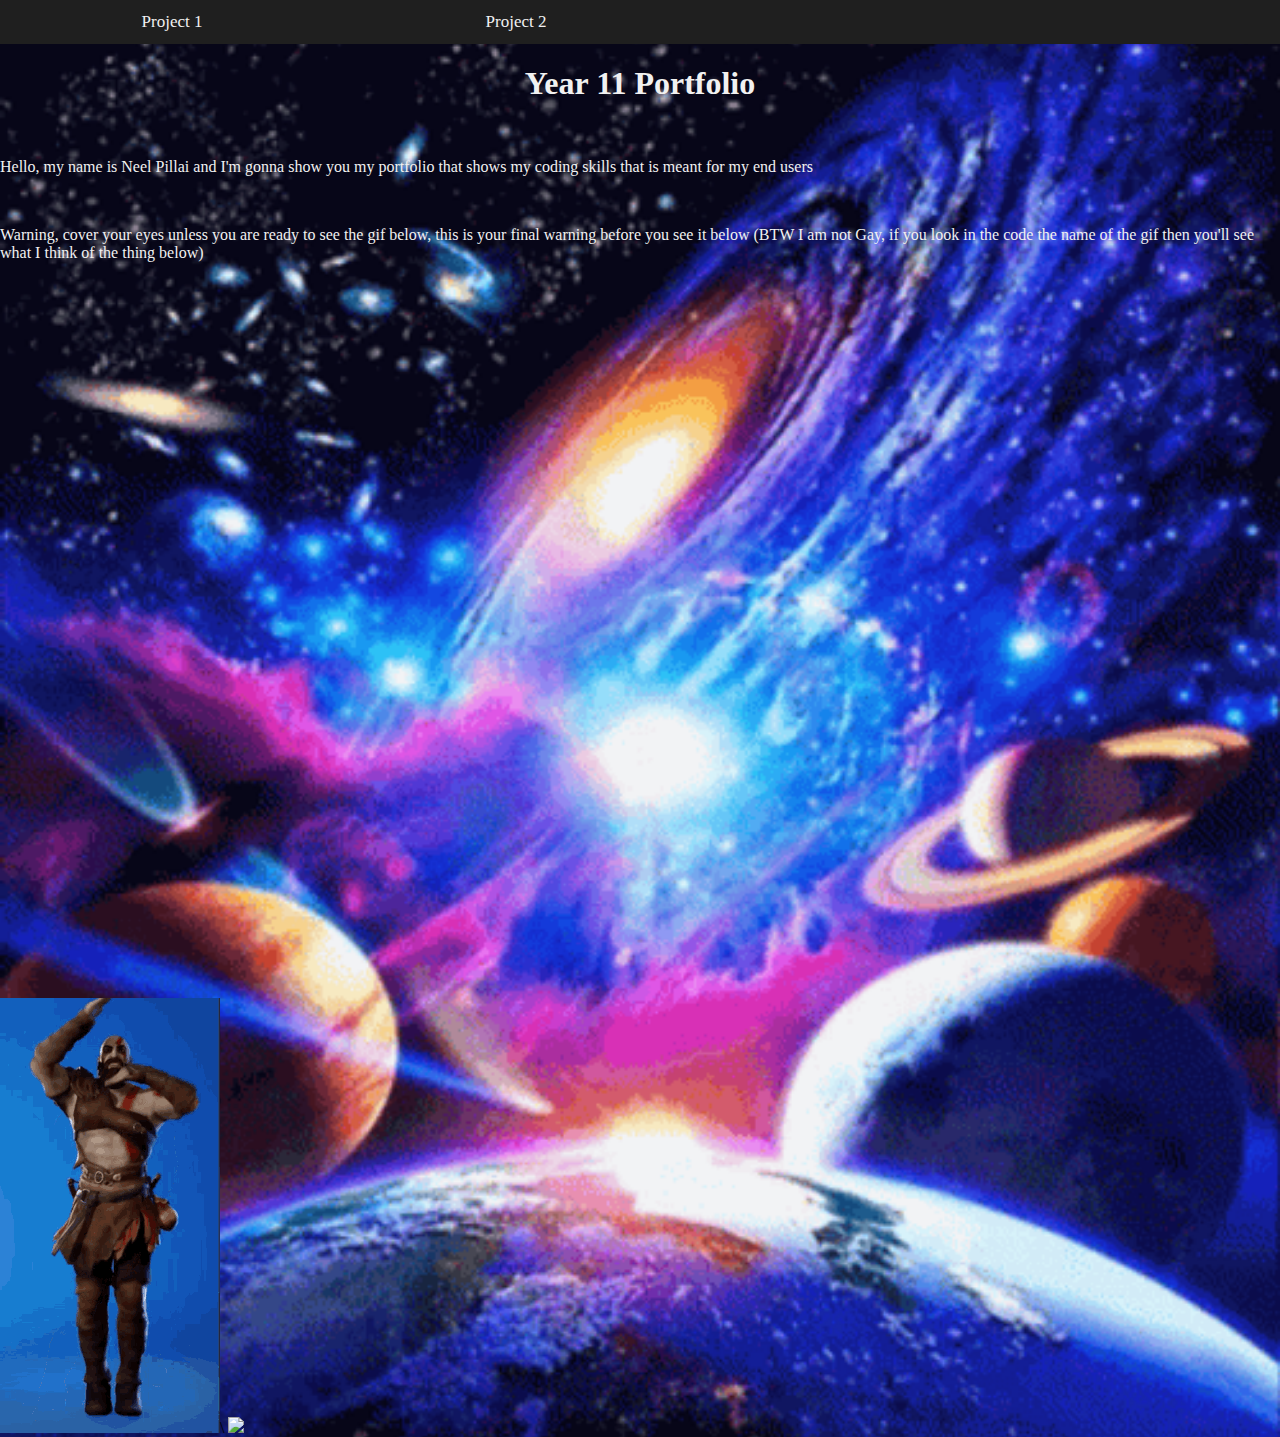
==== index.html @ 54568a24 "..." ====
<!DOCTYPE html>
<html lang="en">
<head>
    <meta charset="UTF-8">
    <meta name="viewport" content="width=device-width, initial-scale=1.0">
    <link rel="stylesheet" href="style.css" />
    <title>Year 11 Portfolio</title>
</head>
<body>

    <div class="navbar">
        <a href="Project Showcase Page.html">Project 1</a>
        <a href="Code Showcase Page.html">Project 2</a>
      </div>
    <h1> Year 11 Portfolio </h1>
    <br>
    <p>Hello, my name is Neel Pillai and I'm gonna show you my portfolio that shows my coding skills that is meant for my end users</p>
    <br>
    <p>Warning, cover your eyes unless you are ready to see the gif below, this is your final warning before you see it below (BTW I am not Gay, if you look in the code the name of the gif then you'll see what I think of the thing below)</p>
<br>
<br>
<br>
<br>
<br>
<br>
<br>
<br>
<br>
<br>
<br>
<br>
<br>
<br>
<br>
<br>
<br>
<br>
<br>
<br>
<br>
<br>
<br>
<br>
<br>
<br>
<br>
<br>
<br>
<br>
<br>
<br>
<br>
<br>
<br>
<br>
<br>
<br>
<br>
<br>
    <IMG SRC="the most cursed thing ever.gif">\
        <IMG SRC=" ever.gif">
</body>
</html>
---- style.css ----
/* Style the navigation menu */
.navbar {
    width: 100%;
    background-color: #1f1f1f;
    overflow: auto;
  }
  
  /* Navigation links */
  .navbar a {
    float: left;
    padding: 12px;
    color: #f1f1f1;
    text-decoration: none;
    font-size: 17px;
    width: 25%; /* Four equal-width links. If you have two links, use 50%, and 33.33% for three links, etc.. */
    text-align: center; /* If you want the text to be centered */
  }
  
  /* Add a background color on mouse-over */
  .navbar a:hover {
    background-color: #1f1f1f;
  }
  
  /* Style the current/active link */
  .navbar a.active {
    background-color: #1f1f1f;
  }
  
  /* Add responsiveness - on screens less than 500px, make the navigation links appear on top of each other, instead of next to each other */
  @media screen and (max-width: 500px) {
    .navbar a {
      float: none;
      display: block;
      width: 100%;
      text-align: left; /* If you want the text to be left-aligned on small screens */
    }
  }
  body {
    background-color: #1f1f1f;
  }
  
  h1 {
    color: #f1f1f1;
    text-align: center;
  }
  
  p {
    font-family: verdana;
  }
  
  p {
    color: #f1f1f1;
  }
/* ----- I'll remove everything from here to ----- */
  body{
    background-image: url("The\ most\ interesting\ thing\ ever.gif");
    background-size: cover;
    
    
    
    height: 100vh;
    padding:0;
    margin:0;
}
/* ----- here if I don't want a gif background ----- */
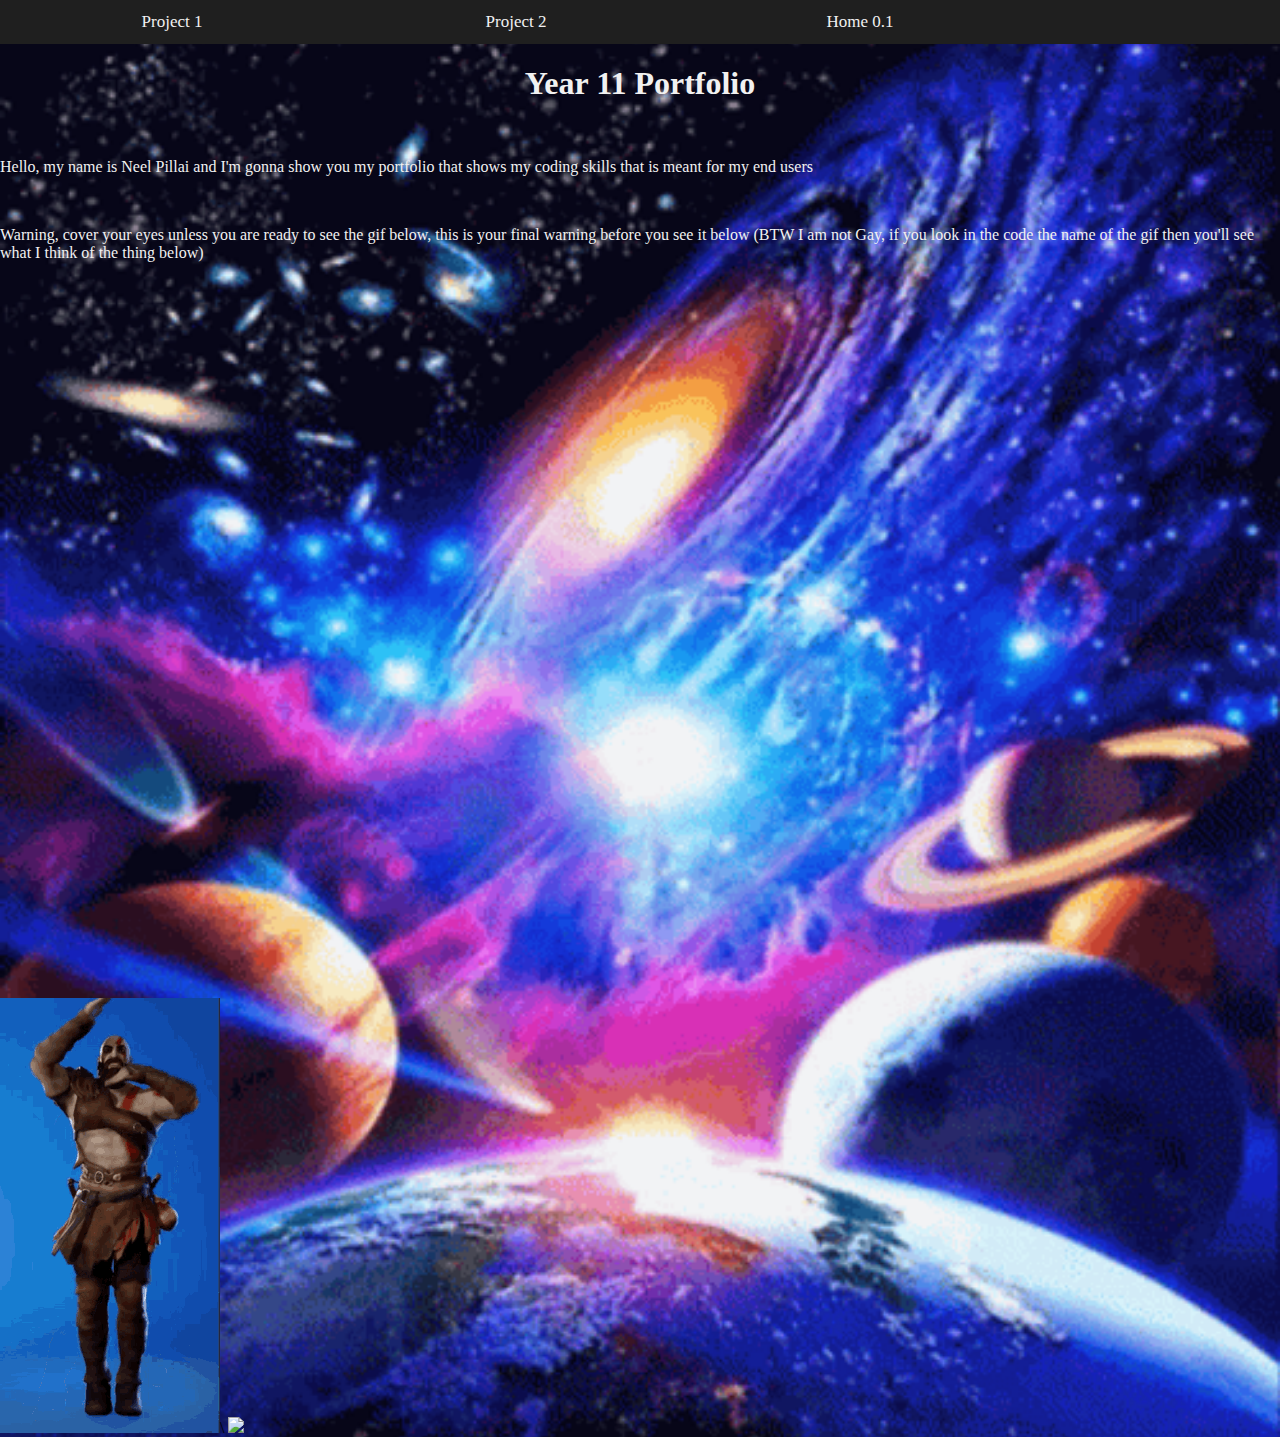
==== commit fa9979f7: "well um, ok" ====
--- a/index.html
+++ b/index.html
@@ -11,6 +11,7 @@
     <div class="navbar">
         <a href="Project Showcase Page.html">Project 1</a>
         <a href="Code Showcase Page.html">Project 2</a>
+        <a href="1index.html">Home 0.1</a>
       </div>
     <h1> Year 11 Portfolio </h1>
     <br>
@@ -58,6 +59,6 @@
 <br>
 <br>
     <IMG SRC="the most cursed thing ever.gif">\
-        <IMG SRC=" ever.gif">
+        <IMG SRC="warden ever.gif">
 </body>
 </html>--- a/style.css
+++ b/style.css
@@ -62,4 +62,9 @@
     padding:0;
     margin:0;
 }
-/* ----- here if I don't want a gif background ----- */ +/* ----- here if I don't want a gif background ----- */ 
+
+h6 {
+  color: #f1f1f1;
+  text-align: center;
+}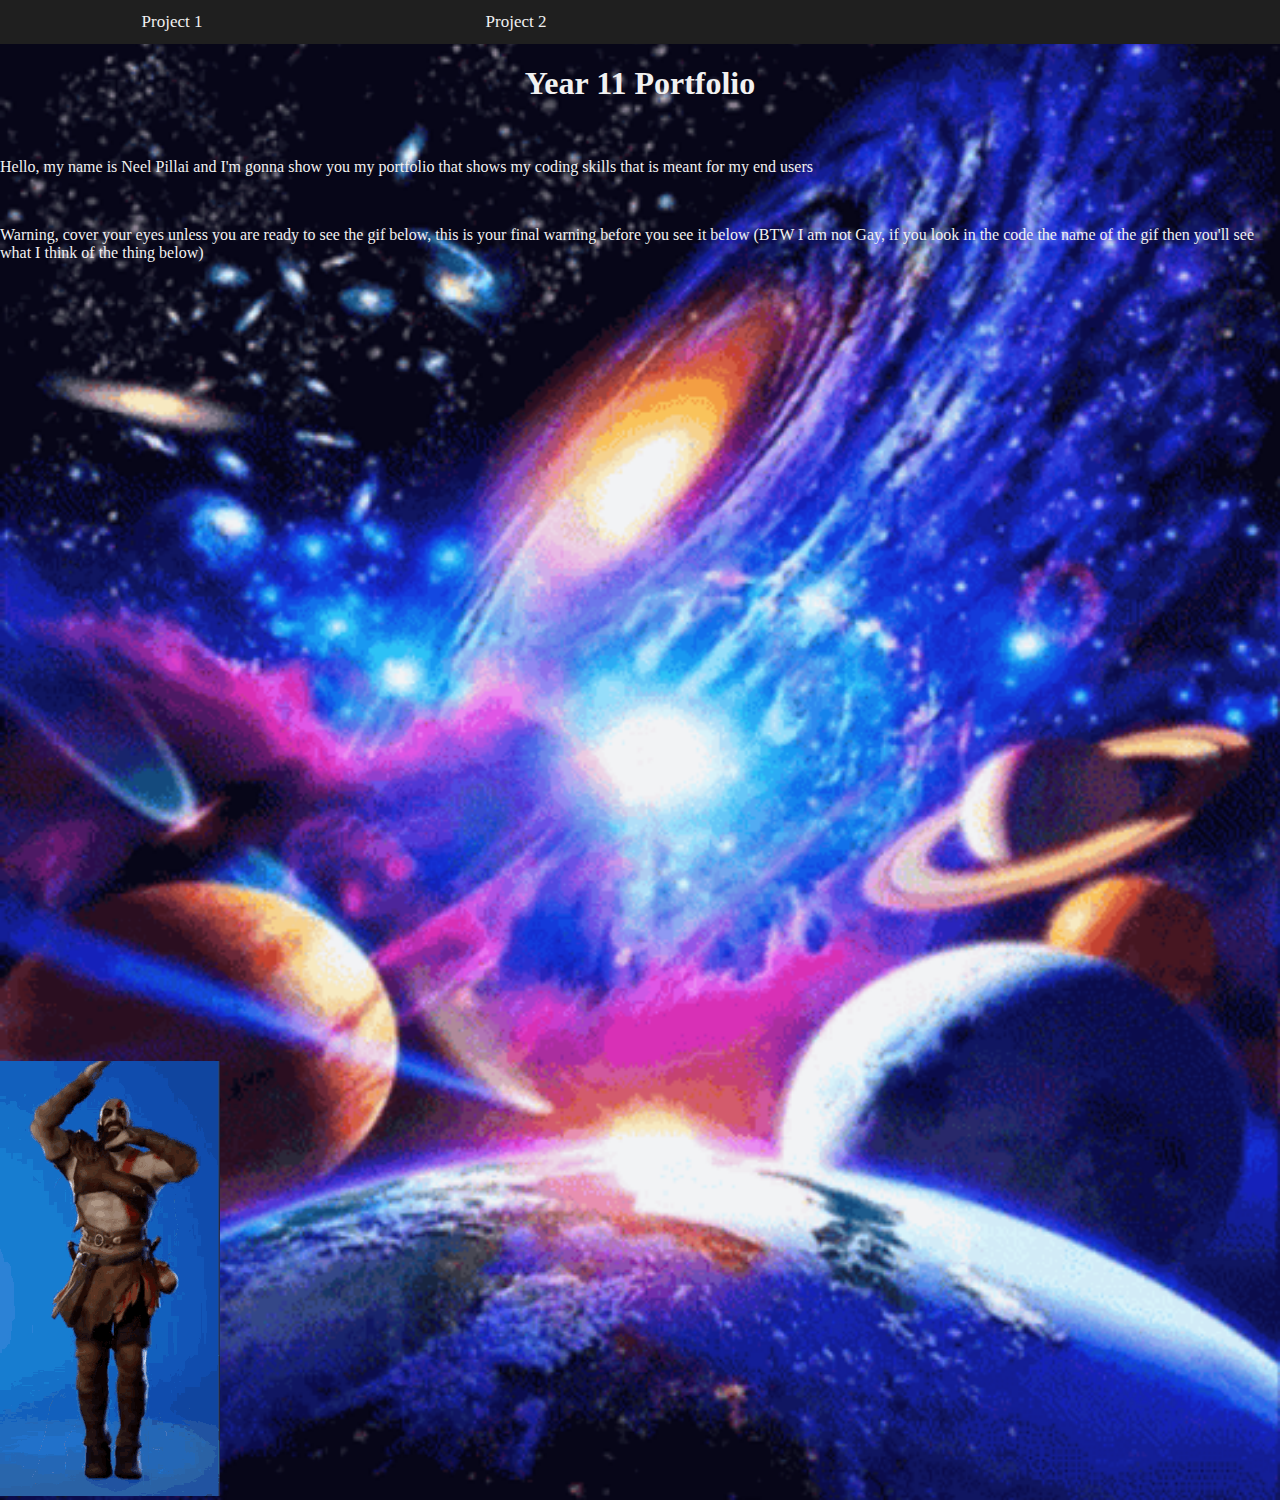
==== commit d3fef715: "lol" ====
--- a/index.html
+++ b/index.html
@@ -11,7 +11,6 @@
     <div class="navbar">
         <a href="Project Showcase Page.html">Project 1</a>
         <a href="Code Showcase Page.html">Project 2</a>
-        <a href="1index.html">Home 0.1</a>
       </div>
     <h1> Year 11 Portfolio </h1>
     <br>
@@ -58,7 +57,7 @@
 <br>
 <br>
 <br>
-    <IMG SRC="the most cursed thing ever.gif">\
-        <IMG SRC="warden ever.gif">
+    <IMG SRC="the most cursed thing ever.gif">
+        <IMG SRC="warden-minecraft.gif">
 </body>
 </html>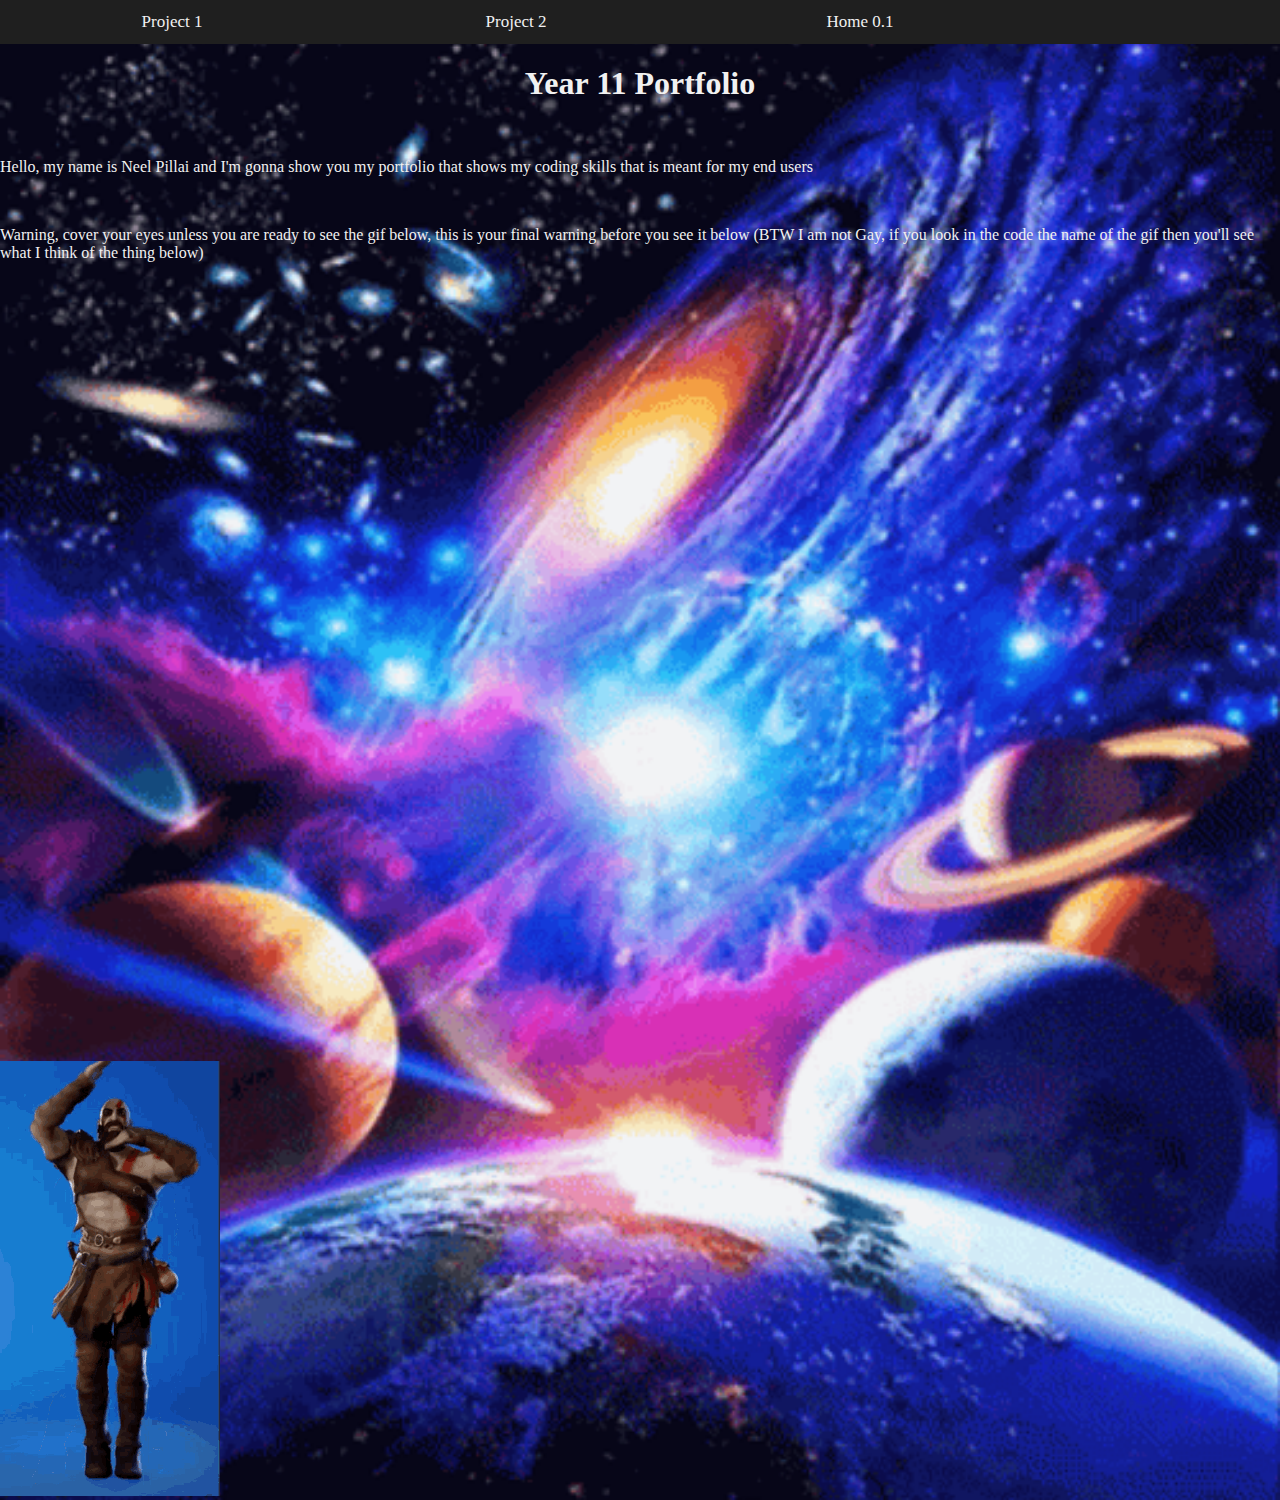
==== commit 7e390f88: "Merge branch 'main' of https://github.com/WSCWNeel/My-portfolio---Neel-0.112" ====
--- a/index.html
+++ b/index.html
@@ -11,6 +11,7 @@
     <div class="navbar">
         <a href="Project Showcase Page.html">Project 1</a>
         <a href="Code Showcase Page.html">Project 2</a>
+        <a href="1index.html">Home 0.1</a>
       </div>
     <h1> Year 11 Portfolio </h1>
     <br>
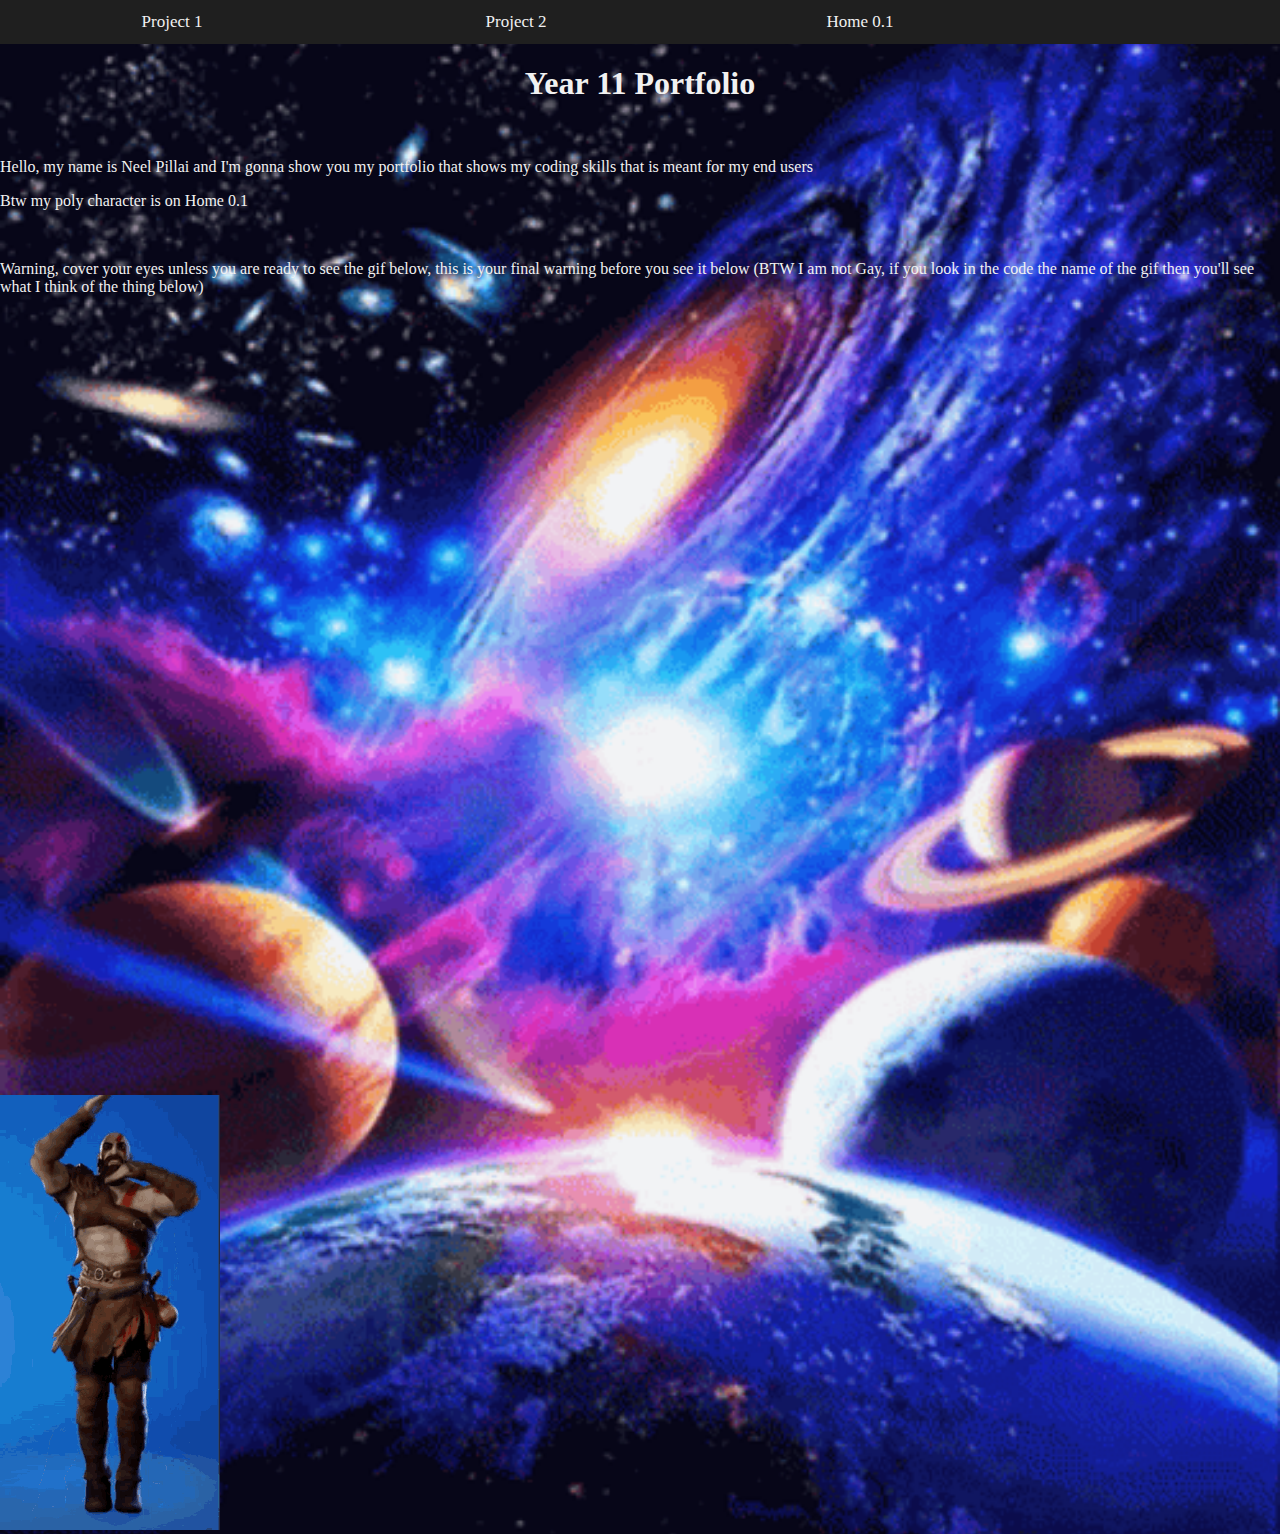
==== commit 357e7b10: "Poly stuff" ====
--- a/index.html
+++ b/index.html
@@ -16,6 +16,7 @@
     <h1> Year 11 Portfolio </h1>
     <br>
     <p>Hello, my name is Neel Pillai and I'm gonna show you my portfolio that shows my coding skills that is meant for my end users</p>
+    <p>Btw my poly character is on Home 0.1</p>
     <br>
     <p>Warning, cover your eyes unless you are ready to see the gif below, this is your final warning before you see it below (BTW I am not Gay, if you look in the code the name of the gif then you'll see what I think of the thing below)</p>
 <br>
--- a/style.css
+++ b/style.css
@@ -67,4 +67,14 @@
 h6 {
   color: #f1f1f1;
   text-align: center;
+}
+
+h3 {
+  color: #606060;
+  text-align: center;
+}
+
+li {
+  color: #c1c1c1;
+  text-align: center;
 }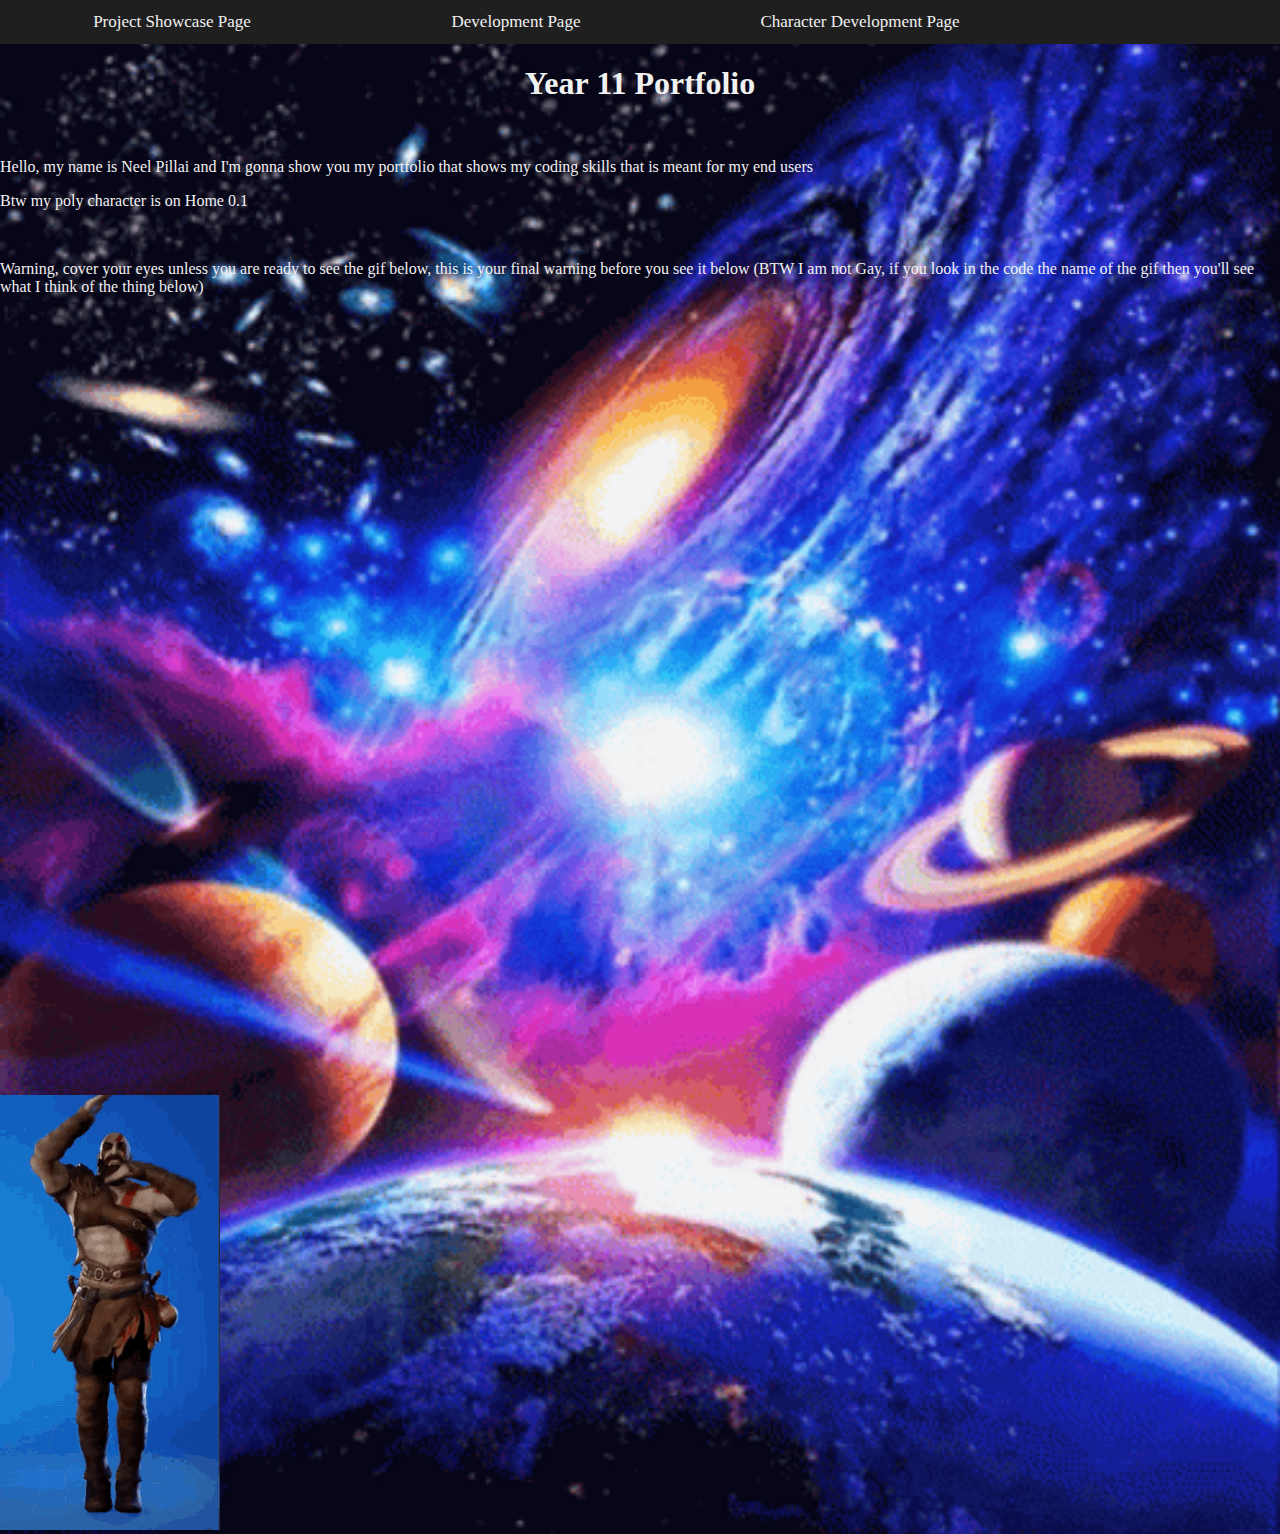
==== commit ffcbe44b: "." ====
--- a/index.html
+++ b/index.html
@@ -9,9 +9,9 @@
 <body>
 
     <div class="navbar">
-        <a href="Project Showcase Page.html">Project 1</a>
-        <a href="Code Showcase Page.html">Project 2</a>
-        <a href="1index.html">Home 0.1</a>
+        <a href="project_showcase_page.html">Project Showcase Page</a>
+        <a href="development_page.html">Development Page</a>
+        <a href="character_development_page.html">Character Development Page</a>
       </div>
     <h1> Year 11 Portfolio </h1>
     <br>
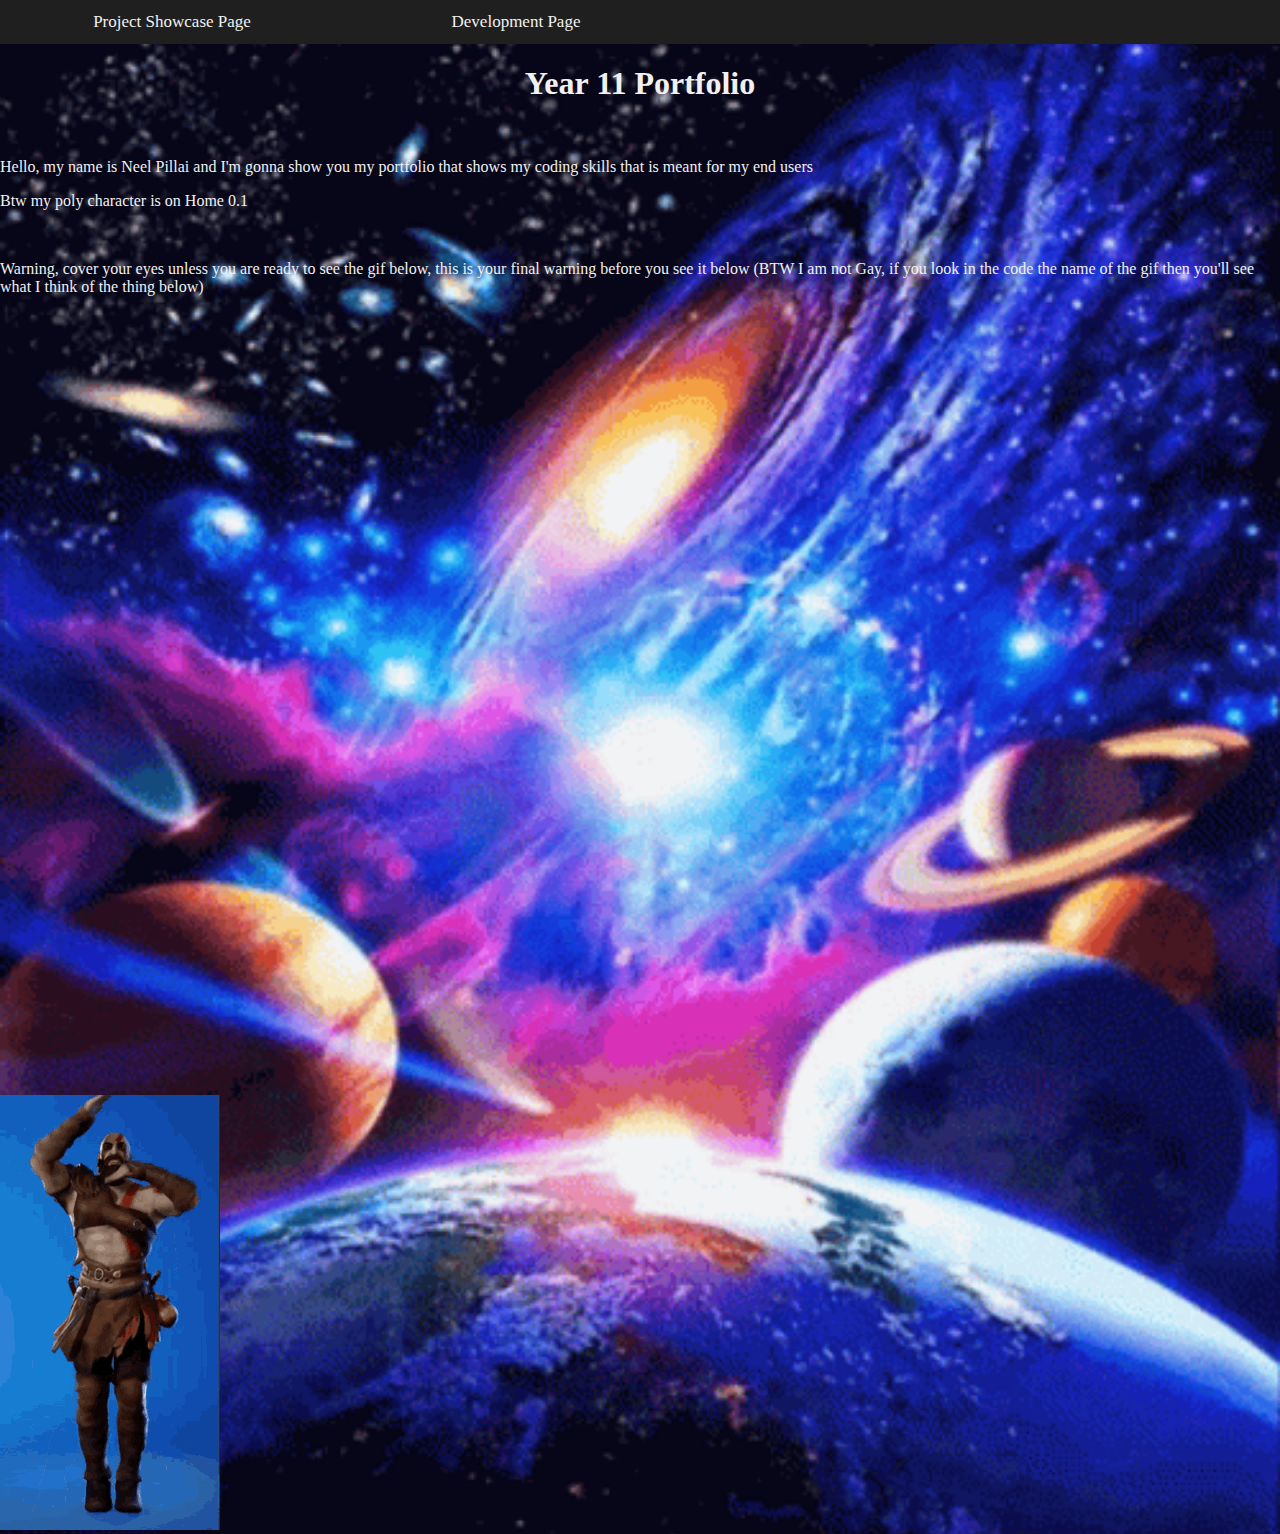
==== commit 5ef72cc6: "." ====
--- a/index.html
+++ b/index.html
@@ -11,7 +11,6 @@
     <div class="navbar">
         <a href="project_showcase_page.html">Project Showcase Page</a>
         <a href="development_page.html">Development Page</a>
-        <a href="character_development_page.html">Character Development Page</a>
       </div>
     <h1> Year 11 Portfolio </h1>
     <br>
--- a/style.css
+++ b/style.css
@@ -70,11 +70,16 @@
 }
 
 h3 {
-  color: #606060;
+  color: #c1c1c1;
   text-align: center;
 }
 
 li {
   color: #c1c1c1;
   text-align: center;
+}
+
+h2 {
+  color: #f1f1f1;
+  text-align: center;
 }